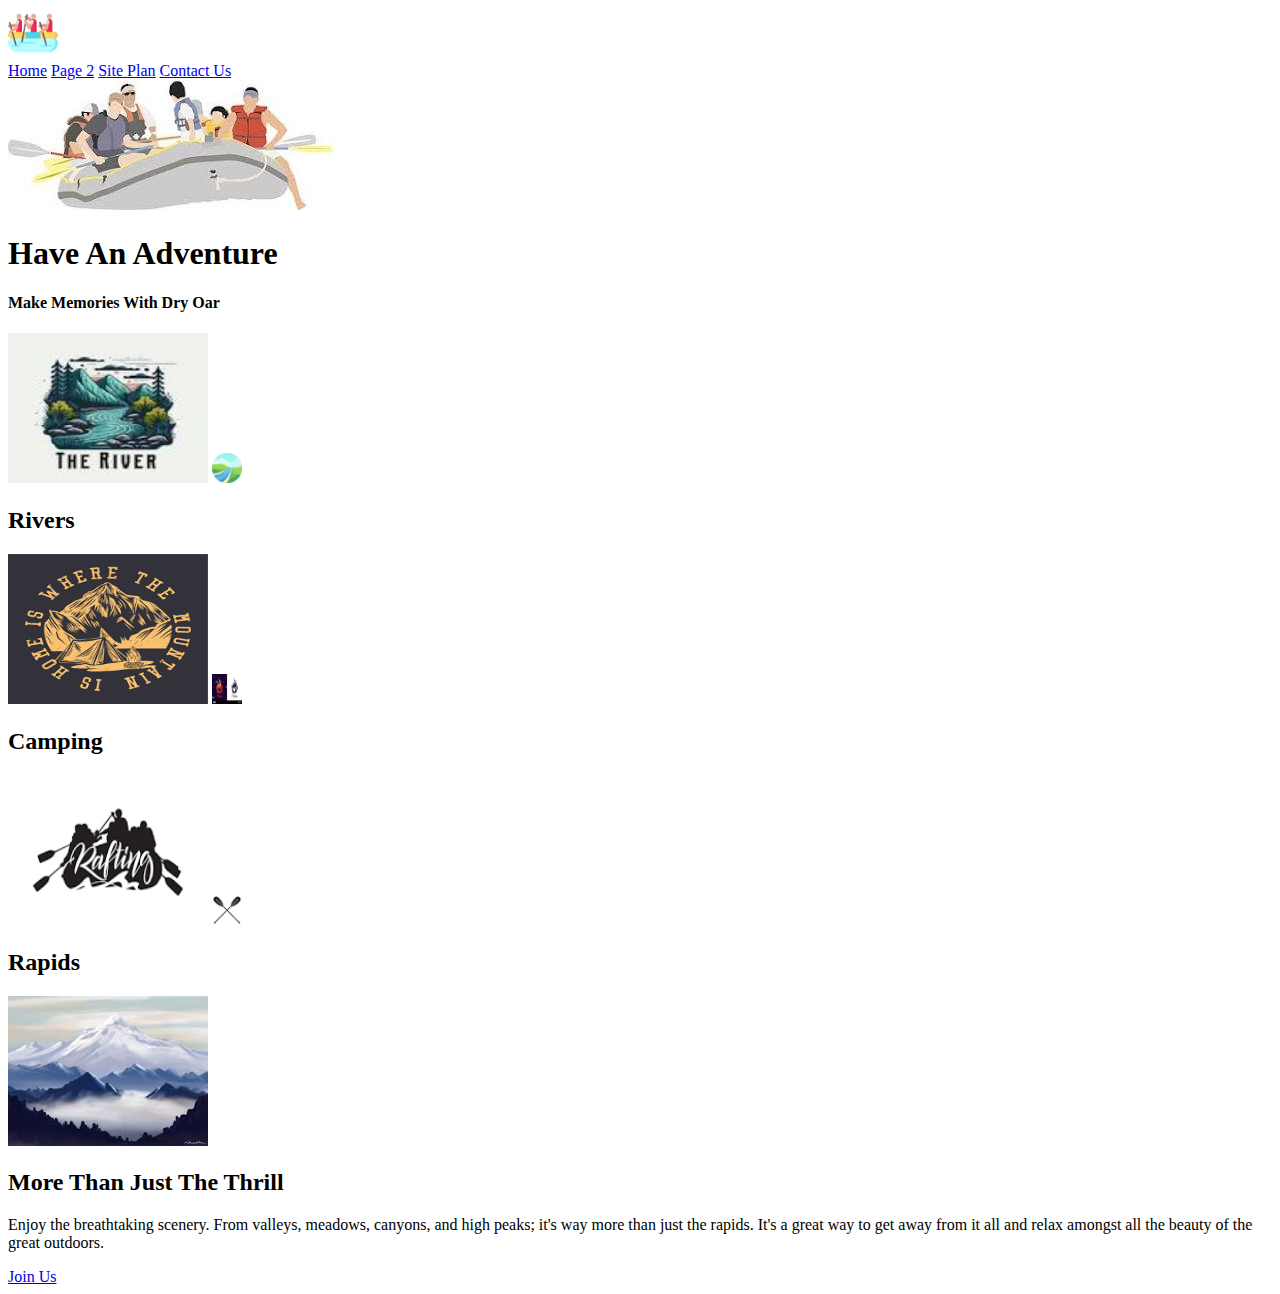
==== wwr/index.html @ bfbee2a0 "home page" ====
<!DOCTYPE html>
<html lang="en">
<head>
    <meta charset="UTF-8">
    <meta http-equiv="X-UA-Compatible" content="IE=edge">
    <meta name="viewport" content="width=device-width, initial-scale=1.0">
    <title>Whitewater Rafting Vacations | Dry Oar Boating | Home</title>
</head>
<body>
    <header> 
        <a id='logo_link' href="index.html">
            <image class="logo" Src="images/logo.png" width="50" length="50" alt="Dry Oad Logo">
        </a>
        <nav>
            <a href="index.html">Home</a>
            <a href="#">Page 2</a>
            <a href="site-plan-rafting.html">Site Plan</a>
            <a href="contactus.html">Contact Us</a>
<div id="hero">
    <div id="hero box">
        <img id="hero-img" src="images/hero.jpeg" alt="People enjoying White Water Rafting">
    </div>
    <section id="hero-msg">
        <h1 class="home-title">Have An Adventure</h1>
        <h4>Make Memories With Dry Oar</h4>
        <div class="botton-box">
            <a class="bokk" href="contactus.html"></a>
        </div>
    </section>
</div>

<main class="home-grid">
    <section class="rivers-card">
        <img class="card-img" src="images/rivers.jpeg" width="200" height="150" alt="river in forest">
        <img class="icon" src="images/rivers_icon.jpeg" width="30" height="30" alt="river icon">
        <h2>Rivers</h2>
    </section>
    <section class="camping-card">
        <img class="card-img" src="images/camping.png" width="200" height="150" alt="tent in mountains">
        <img class="icon" src="images/fire_icon.jpeg" width="30" height="30" alt="fire icon">
        <h2>Camping</h2>
    </section>
    <section class="rapids-card">
        <img class="card-img" src="images/raftingboat.png" width="200" height="150" alt="rafting boat">
        <img class="icon" src="images/oars.png" width="30" height="30" alt="oars icon">
        <h2>Rapids</h2>
    </section>
    <img class="mountains" src="images/mountains.jpeg" width="200" height="150" alt="Misty mountains">
    <section class="msg">
        <h2>More Than Just The Thrill</h2>
        <p>Enjoy the breathtaking scenery. From valleys, meadows, canyons, and high peaks; it's way more than just the rapids. It's a great way to get away from it all and relax amongst all the beauty of the great outdoors. </p>
        <a class='join' href="rivers.html">Join Us</a>
    </section>
</main>
        
        </nav>
    <header>
</body>
</html>
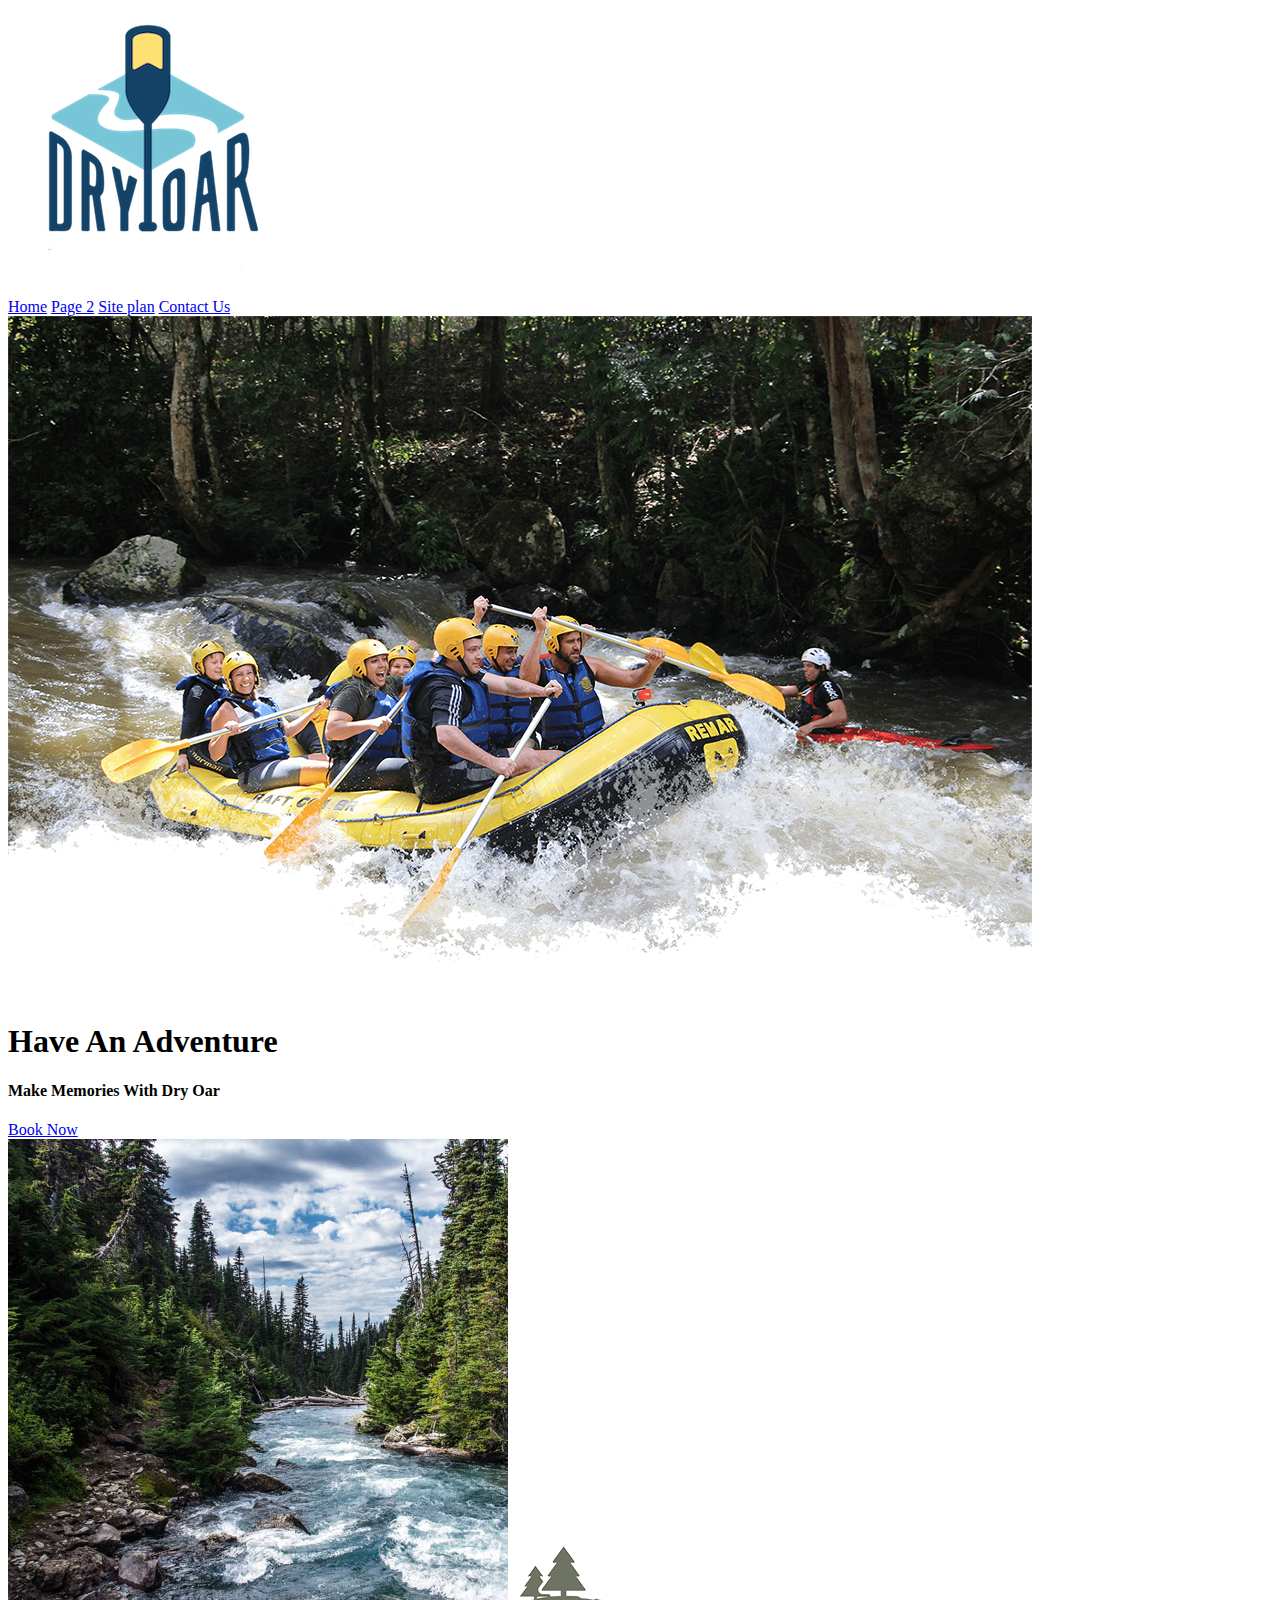
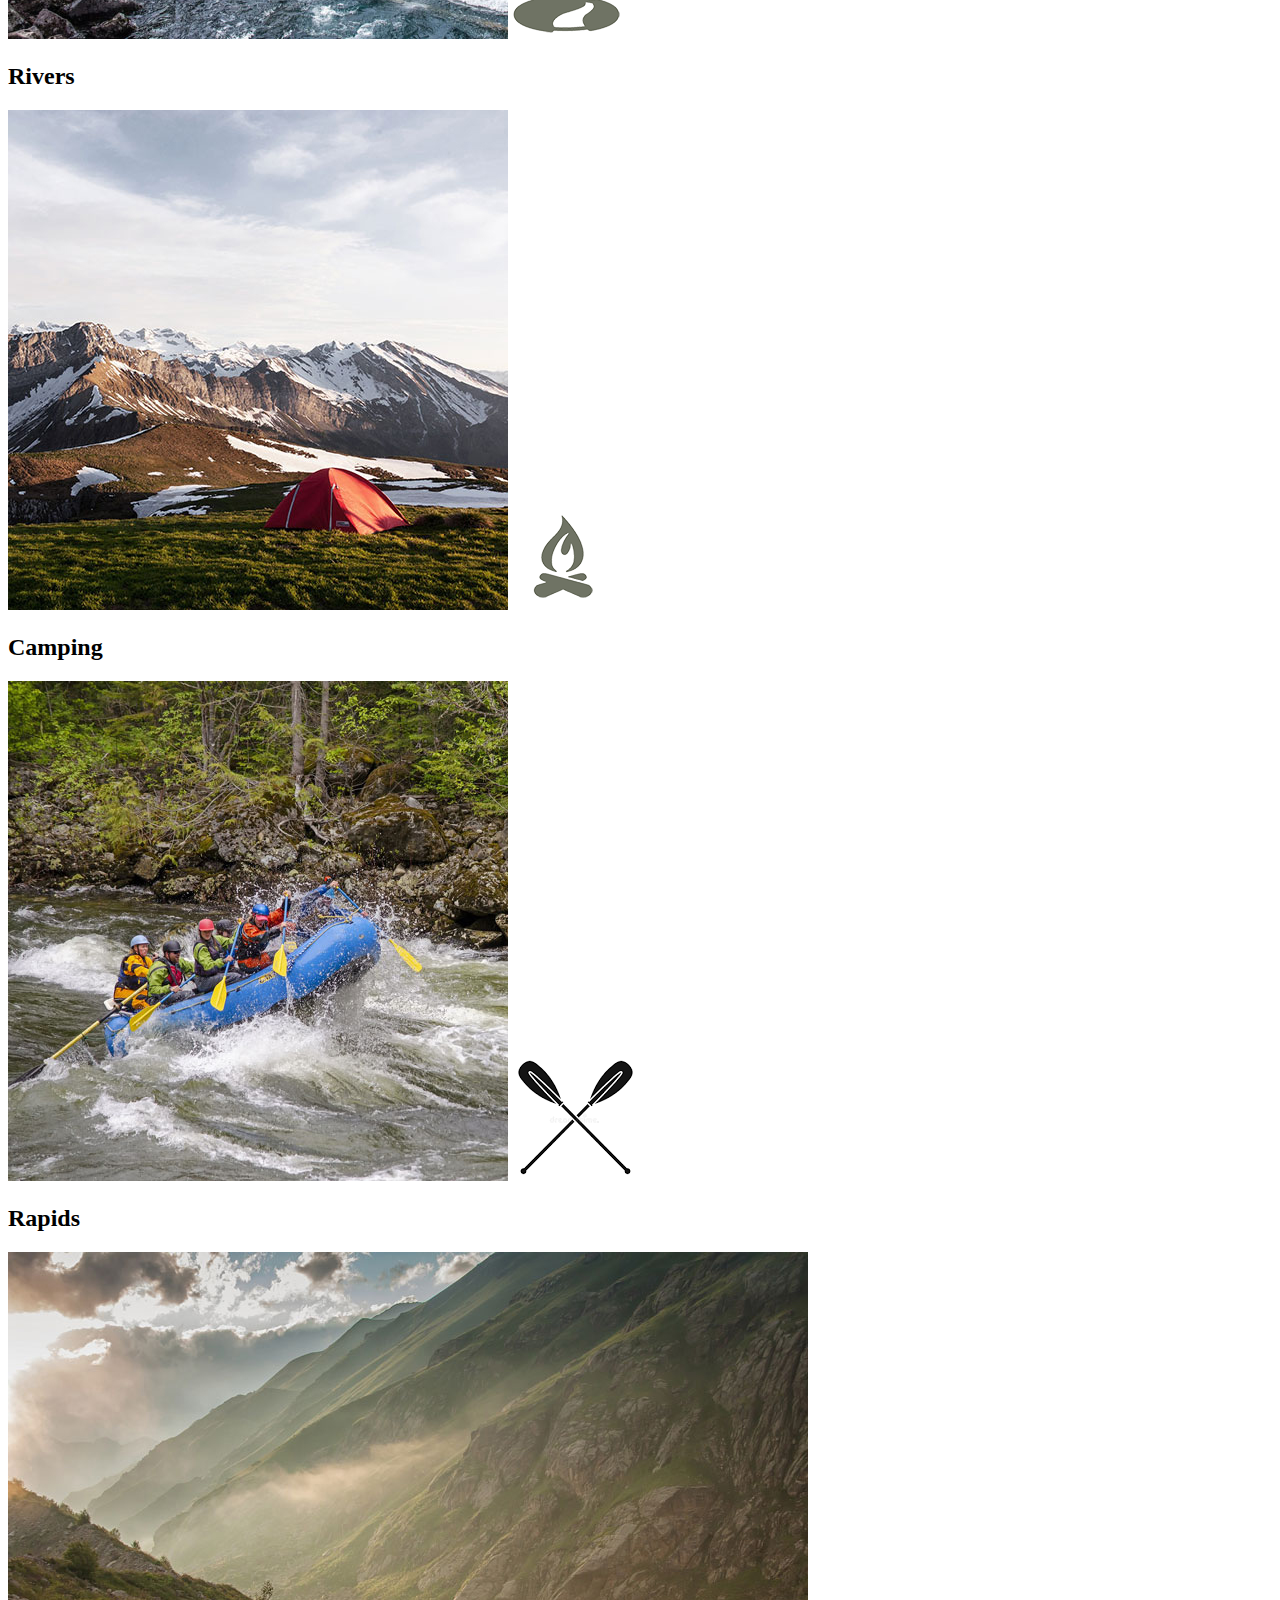
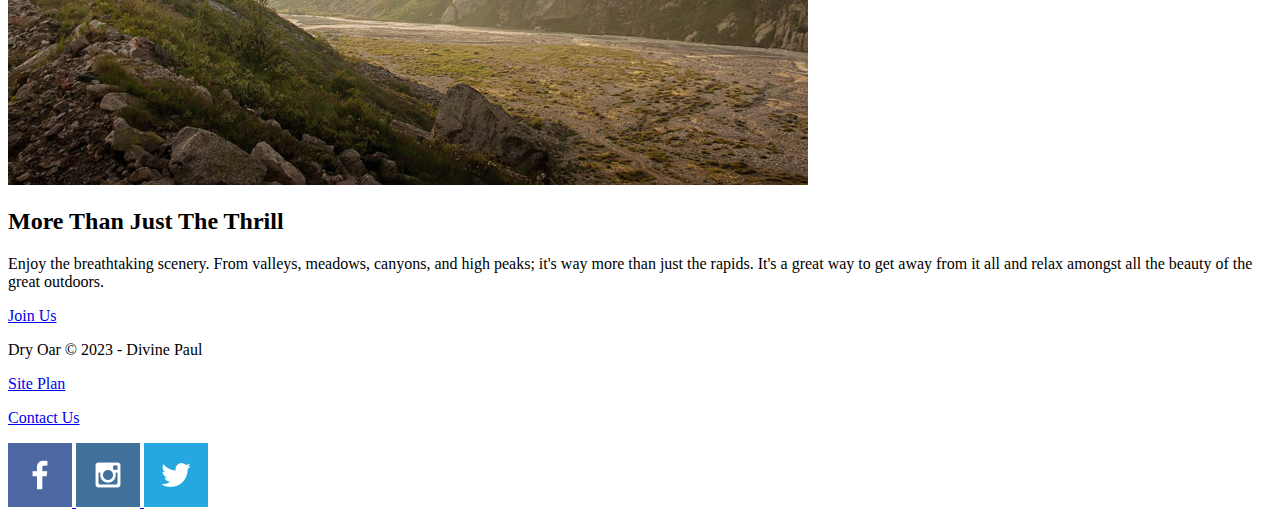
==== commit 76e68f34: "new" ====
--- a/wwr/index.html
+++ b/wwr/index.html
@@ -7,53 +7,70 @@
     <title>Whitewater Rafting Vacations | Dry Oar Boating | Home</title>
 </head>
 <body>
-    <header> 
-        <a id='logo_link' href="index.html">
-            <image class="logo" Src="images/logo.png" width="50" length="50" alt="Dry Oad Logo">
-        </a>
-        <nav>
-            <a href="index.html">Home</a>
-            <a href="#">Page 2</a>
-            <a href="site-plan-rafting.html">Site Plan</a>
-            <a href="contactus.html">Contact Us</a>
-<div id="hero">
-    <div id="hero box">
-        <img id="hero-img" src="images/hero.jpeg" alt="People enjoying White Water Rafting">
+    <div id="content">
+        <header>
+            <a id="logo_link" href="index.html">
+                <img class="logo" src="images/logo.png">
+            </a>
+            <nav>
+                <a href="index.html">Home</a>
+                <a href="#">Page 2</a>
+                <a href="site-plan-rafting.html">Site plan</a>
+                <a href="contactus.html">Contact Us</a>
+            </nav>
+        </header>
+        <div id="hero">
+            <div id="hero-box">
+                <img id="hero-img" src="images/hero.png" alt="People enjoying rafting">
+            </div>
+            <section id="hero-msg">
+                <h1 class="home-title">Have An Adventure</h1>
+                <h4>Make Memories With Dry Oar</h4>
+                <div class="button-box">
+                    <a class="button" href="contactus.html">Book Now</a>
+                </div>
+            </section>
+        </div>
+        <main class="home-grid">
+            <section class="rivers-card">
+                <img class="card-img" src="images/rivers.jpg" alt="river in forest">
+                <img class="icon" src="images/river_icon.png" alt="river icon">
+                <h2>Rivers</h2>
+            </section>
+            <section class="camping-cards">
+                <img class="card-img" src="images\camping.jpg" alt="tent in mountain">
+                <img class="icon" src="images/fire_icon.png" alt="fire icon">
+                <h2>Camping</h2>
+            </section>
+            <section class="rapids-cards">
+                <img class="card-img" src="images/rapids.jpg" alt="rafting boat">
+                <img class="icon" src="images/oars.png" alt="oars icon">
+                <h2>Rapids</h2>
+            </section>
+            <img class="mountains" src="images/mountains.jpg" alt="Misty mountains">
+            <section class="msg">
+                <h2>More Than Just The Thrill</h2>
+                <p>Enjoy the breathtaking scenery. From valleys, meadows, canyons, and high peaks; it's way more than just the rapids. It's a great way to get away from it all and relax amongst all the beauty of the great outdoors.</p>
+                <a class="join" href="rivers.html">Join Us</a>
+            </section>
+        </main>
+        <footer>
+            <p>Dry Oar &copy; 2023 - Divine Paul</p>
+            <p><a href="site-plan-rafting.html">Site Plan</a></p>
+            <p><a href="contactus.html">Contact Us</a></p>
+            <div class="social">
+                <a href="https://facebook.com">
+                    <img src="images/facebook.png" alt="fb icon">
+                </a>
+                <a href="https://instagram.com">
+                    <img src="images/instagram.png" alt="instagram icon">
+                </a>
+                <a href="https://twitter.com">
+                    <img src="images/twitter.png" alt="twitter icon">
+                </a>
+
+            </div>
+        </footer>
     </div>
-    <section id="hero-msg">
-        <h1 class="home-title">Have An Adventure</h1>
-        <h4>Make Memories With Dry Oar</h4>
-        <div class="botton-box">
-            <a class="bokk" href="contactus.html"></a>
-        </div>
-    </section>
-</div>
-
-<main class="home-grid">
-    <section class="rivers-card">
-        <img class="card-img" src="images/rivers.jpeg" width="200" height="150" alt="river in forest">
-        <img class="icon" src="images/rivers_icon.jpeg" width="30" height="30" alt="river icon">
-        <h2>Rivers</h2>
-    </section>
-    <section class="camping-card">
-        <img class="card-img" src="images/camping.png" width="200" height="150" alt="tent in mountains">
-        <img class="icon" src="images/fire_icon.jpeg" width="30" height="30" alt="fire icon">
-        <h2>Camping</h2>
-    </section>
-    <section class="rapids-card">
-        <img class="card-img" src="images/raftingboat.png" width="200" height="150" alt="rafting boat">
-        <img class="icon" src="images/oars.png" width="30" height="30" alt="oars icon">
-        <h2>Rapids</h2>
-    </section>
-    <img class="mountains" src="images/mountains.jpeg" width="200" height="150" alt="Misty mountains">
-    <section class="msg">
-        <h2>More Than Just The Thrill</h2>
-        <p>Enjoy the breathtaking scenery. From valleys, meadows, canyons, and high peaks; it's way more than just the rapids. It's a great way to get away from it all and relax amongst all the beauty of the great outdoors. </p>
-        <a class='join' href="rivers.html">Join Us</a>
-    </section>
-</main>
-        
-        </nav>
-    <header>
 </body>
 </html>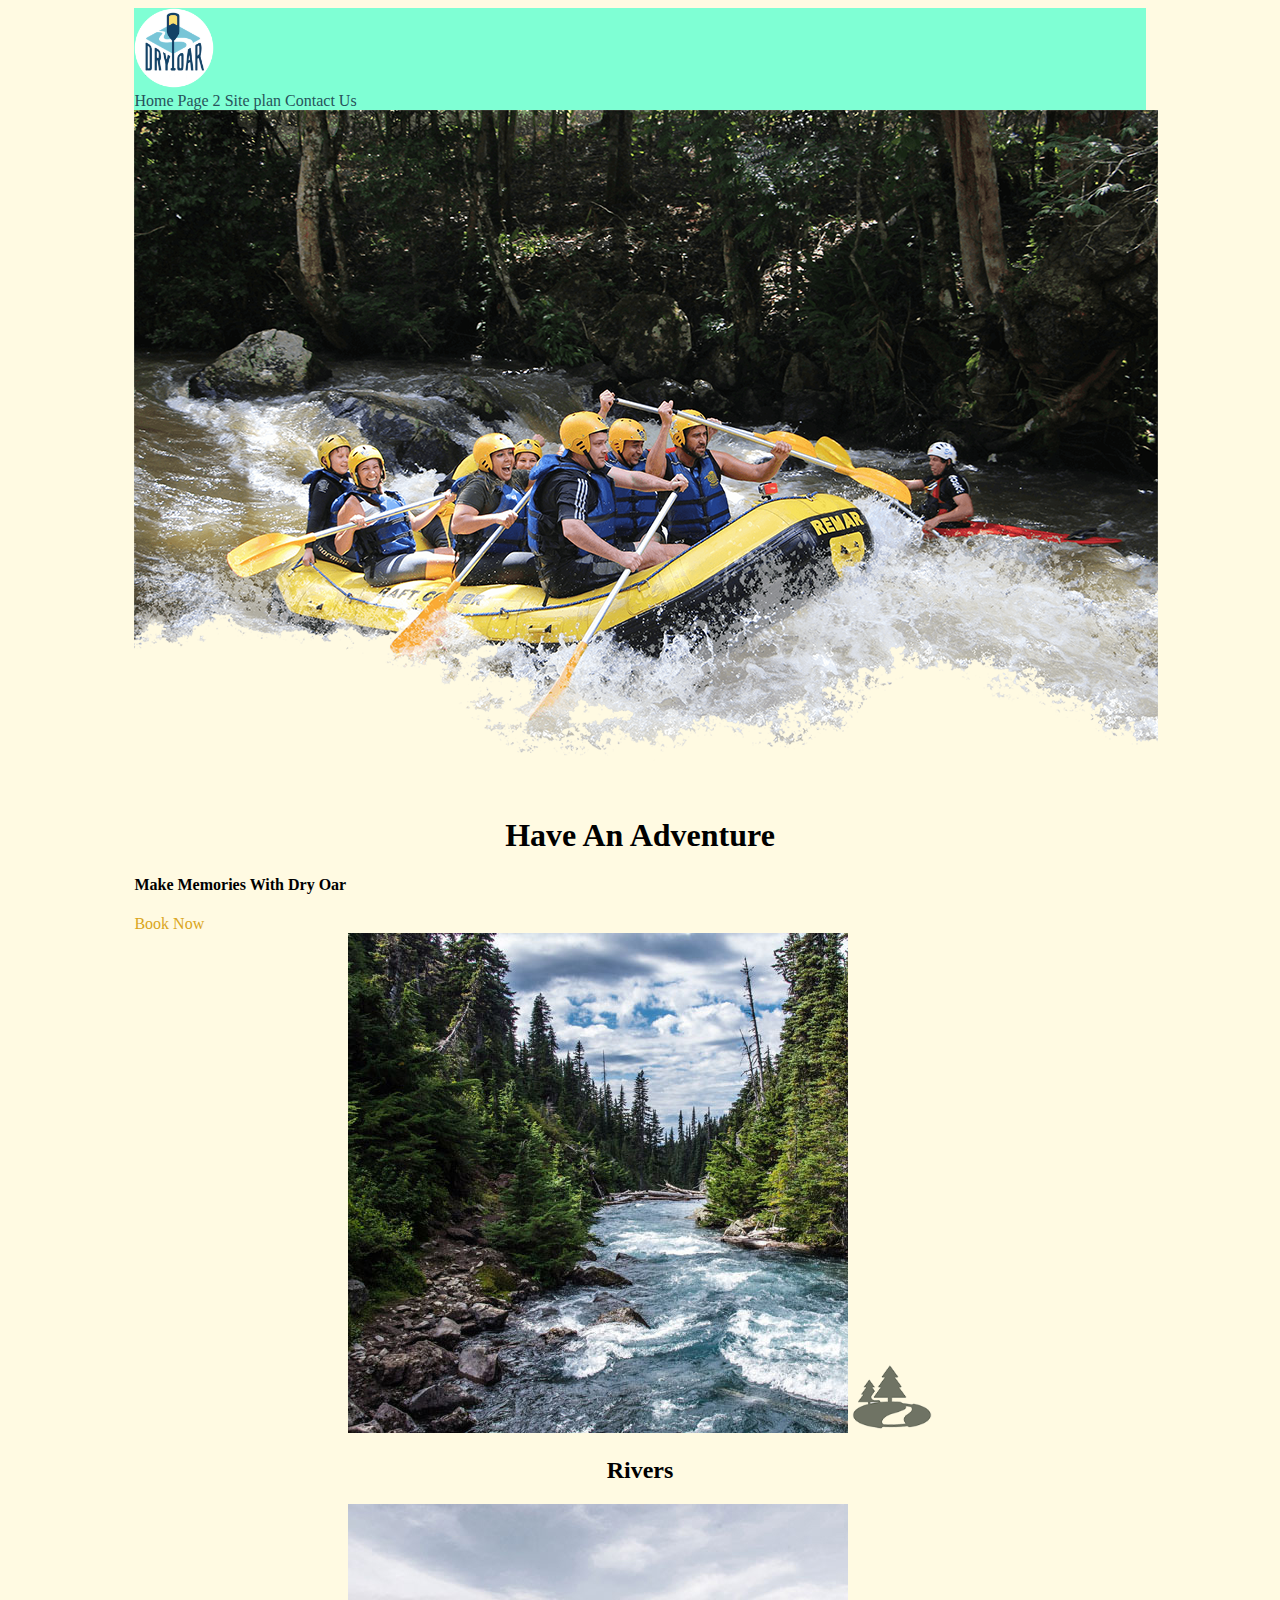
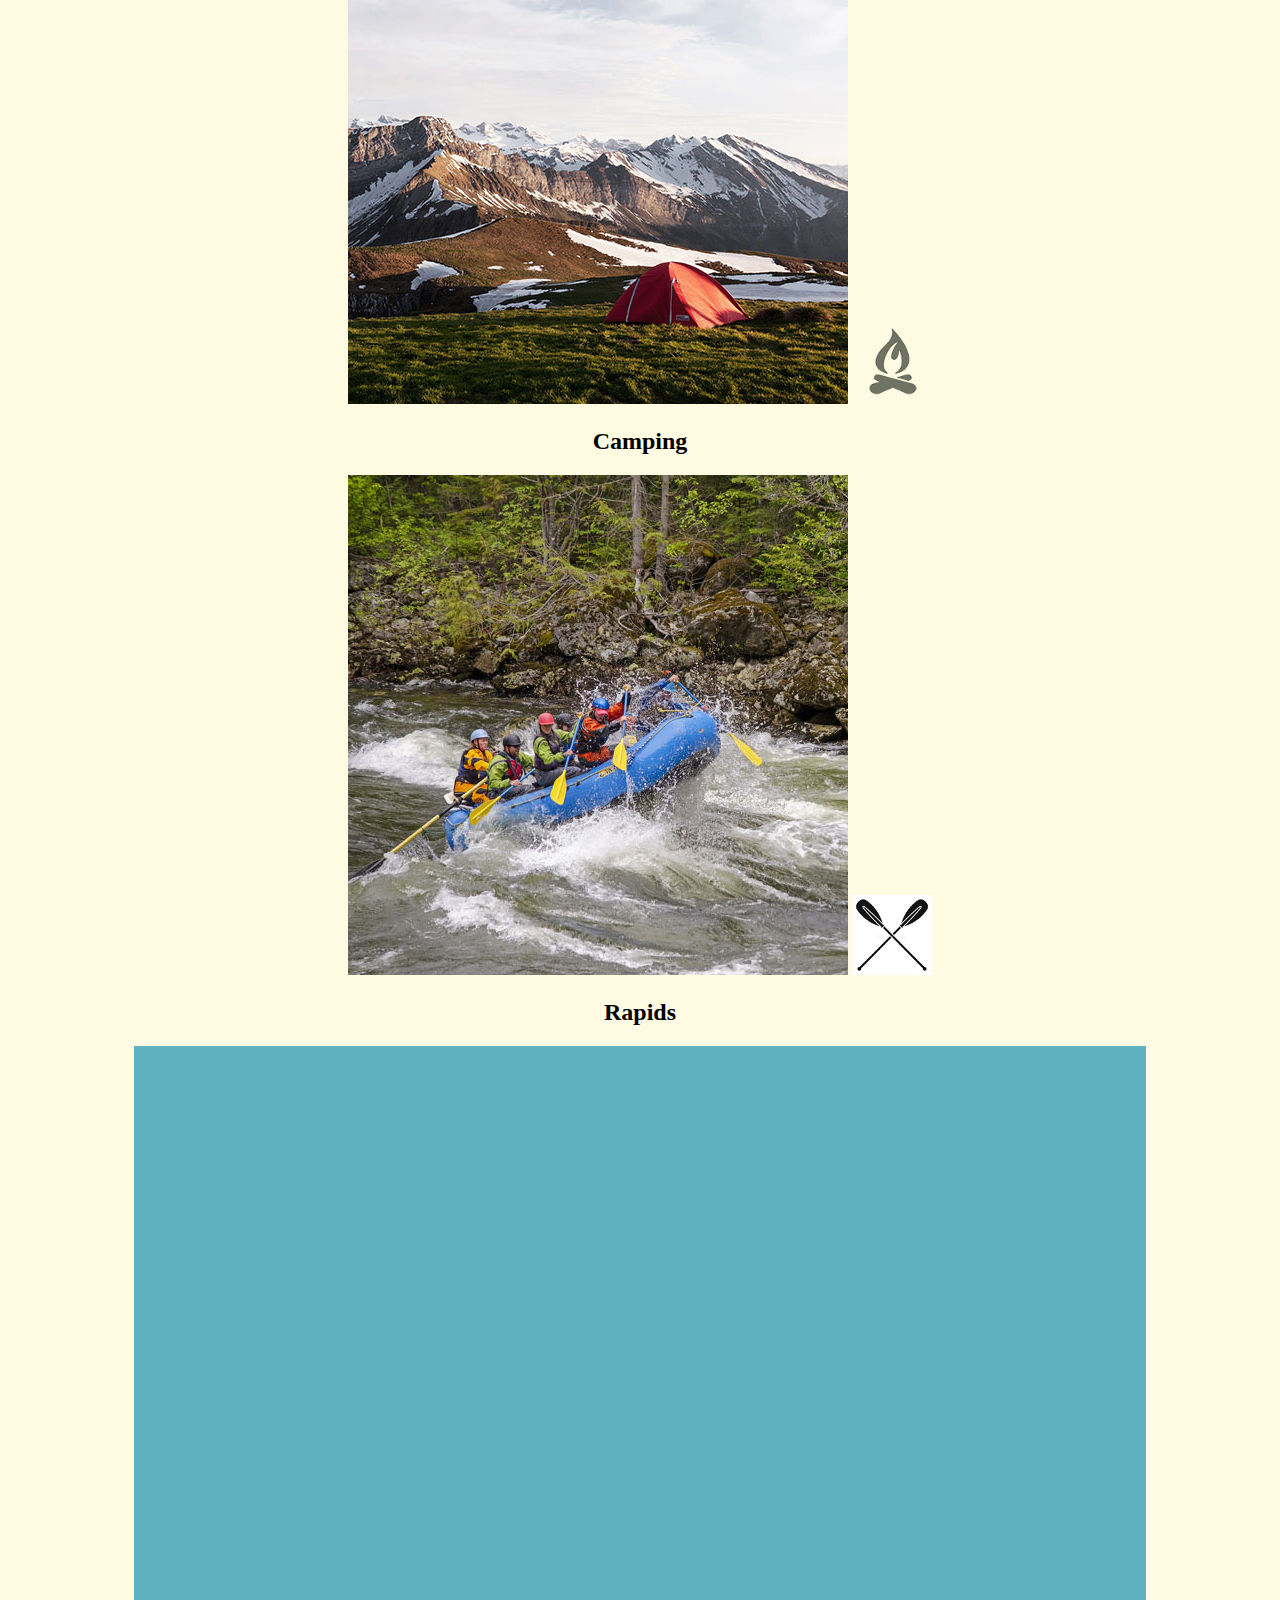
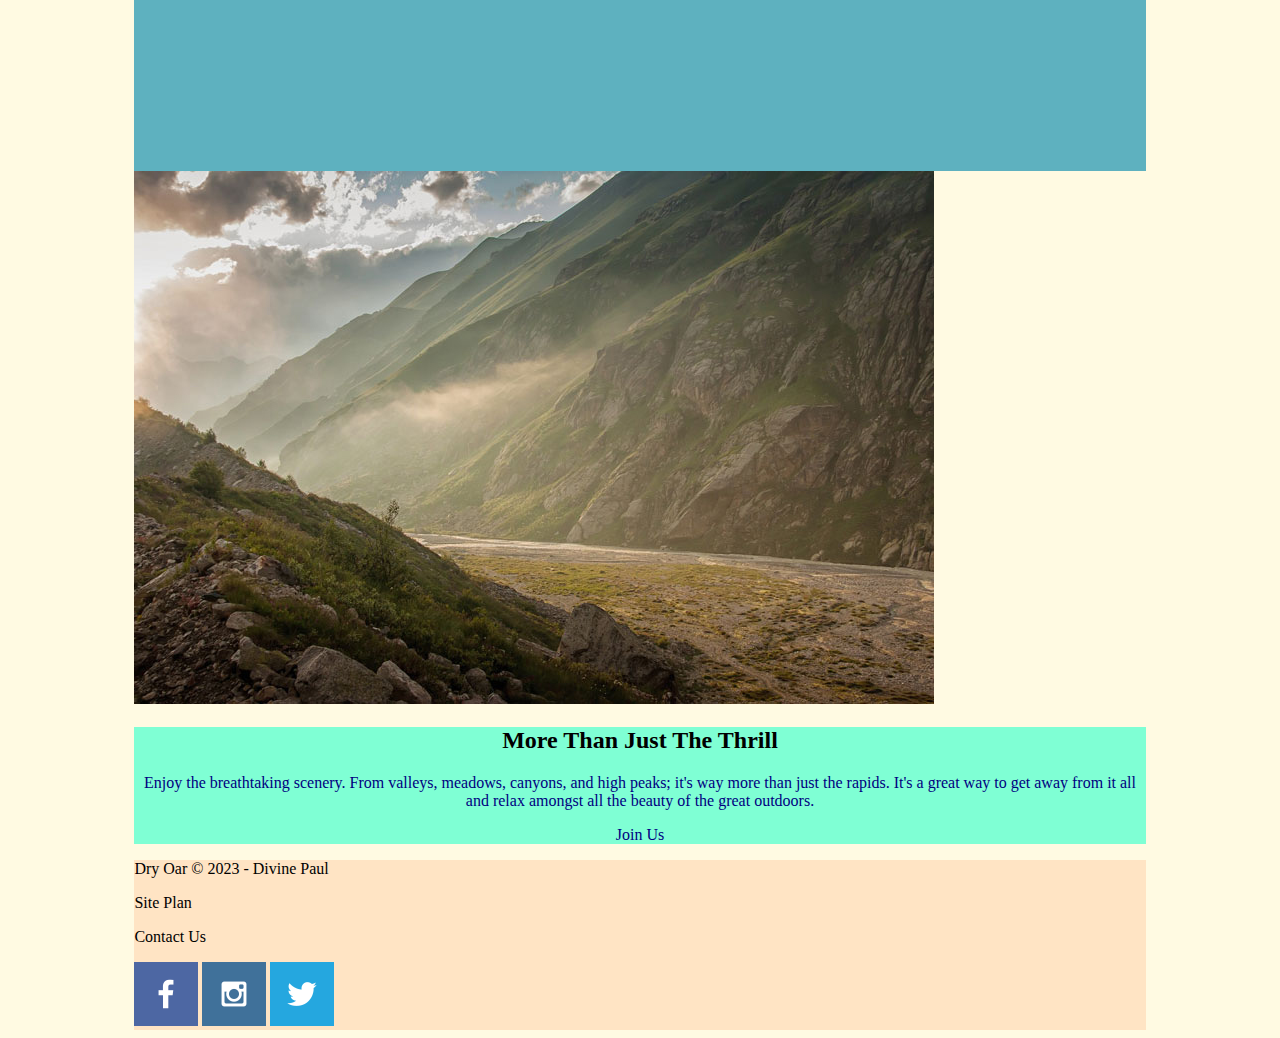
==== commit c936fa53: "send" ====
--- a/wwr/index.html
+++ b/wwr/index.html
@@ -5,6 +5,7 @@
     <meta http-equiv="X-UA-Compatible" content="IE=edge">
     <meta name="viewport" content="width=device-width, initial-scale=1.0">
     <title>Whitewater Rafting Vacations | Dry Oar Boating | Home</title>
+    <link rel="stylesheet" href="styles/style.css">
 </head>
 <body>
     <div id="content">
@@ -27,7 +28,7 @@
                 <h1 class="home-title">Have An Adventure</h1>
                 <h4>Make Memories With Dry Oar</h4>
                 <div class="button-box">
-                    <a class="button" href="contactus.html">Book Now</a>
+                    <a class="book" href="contactus.html">Book Now</a>
                 </div>
             </section>
         </div>
@@ -47,6 +48,7 @@
                 <img class="icon" src="images/oars.png" alt="oars icon">
                 <h2>Rapids</h2>
             </section>
+            <div id="background"></div> 
             <img class="mountains" src="images/mountains.jpg" alt="Misty mountains">
             <section class="msg">
                 <h2>More Than Just The Thrill</h2>
@@ -59,13 +61,13 @@
             <p><a href="site-plan-rafting.html">Site Plan</a></p>
             <p><a href="contactus.html">Contact Us</a></p>
             <div class="social">
-                <a href="https://facebook.com">
+                <a href="https://facebook.com" target="_blank">
                     <img src="images/facebook.png" alt="fb icon">
                 </a>
-                <a href="https://instagram.com">
+                <a href="https://instagram.com" target="_blank">
                     <img src="images/instagram.png" alt="instagram icon">
                 </a>
-                <a href="https://twitter.com">
+                <a href="https://twitter.com" target="_blank">
                     <img src="images/twitter.png" alt="twitter icon">
                 </a>
 
--- a/wwr/styles/style.css
+++ b/wwr/styles/style.css
@@ -0,0 +1,88 @@
+#content {
+    max-width: 1600px;
+    margin: 0 auto;
+    width: 80%;
+
+}
+nav a {
+    text-align: center;
+    color:#27525A;
+    text-decoration: none;
+}
+#hero-msg h1 {
+    text-align: center;
+}
+#hero-img {
+    text-align: center;
+}
+#hero-msg h2 {
+    text-align: center;
+}
+.butto-box{
+    text-align: center;
+}
+main section {
+    text-align: center;
+}
+#background {
+    height: 725px;
+    background-color: #5EB1BF;
+    
+}
+body {
+    background-color: #FFFAE2;
+}
+header {
+    background-color:aquamarine;
+}
+nav a:hover{
+    background-color:#042A2B;
+    color: white;
+    font-size: 30px;
+    padding: 10px;
+}
+.book{
+    background-color:#FFFAE2;
+    color:goldenrod;
+    text-decoration: none;
+}
+.join {
+    color: navy;
+    text-decoration: none;
+}
+
+.book:hover, .join:hover {
+    background-color:goldenrod;
+    color: #FEFAE0;
+    font-size: 30px;
+}
+.msg {
+    background-color: aquamarine;
+}
+footer {
+    background-color: bisque;
+    color: black;
+}
+.msg h2 {
+    color: black;
+}
+.msg p {
+    color: navy;
+}
+footer a {
+    color: black;
+     text-decoration: none;
+}
+footer a:hover {
+    color: goldenrod;
+    font-size: 30px;
+}
+.logo {
+    width: 80px ;
+}
+.icon {
+    width: 80px ;
+}
+footer p a:hover {
+    text-decoration: underline;
+}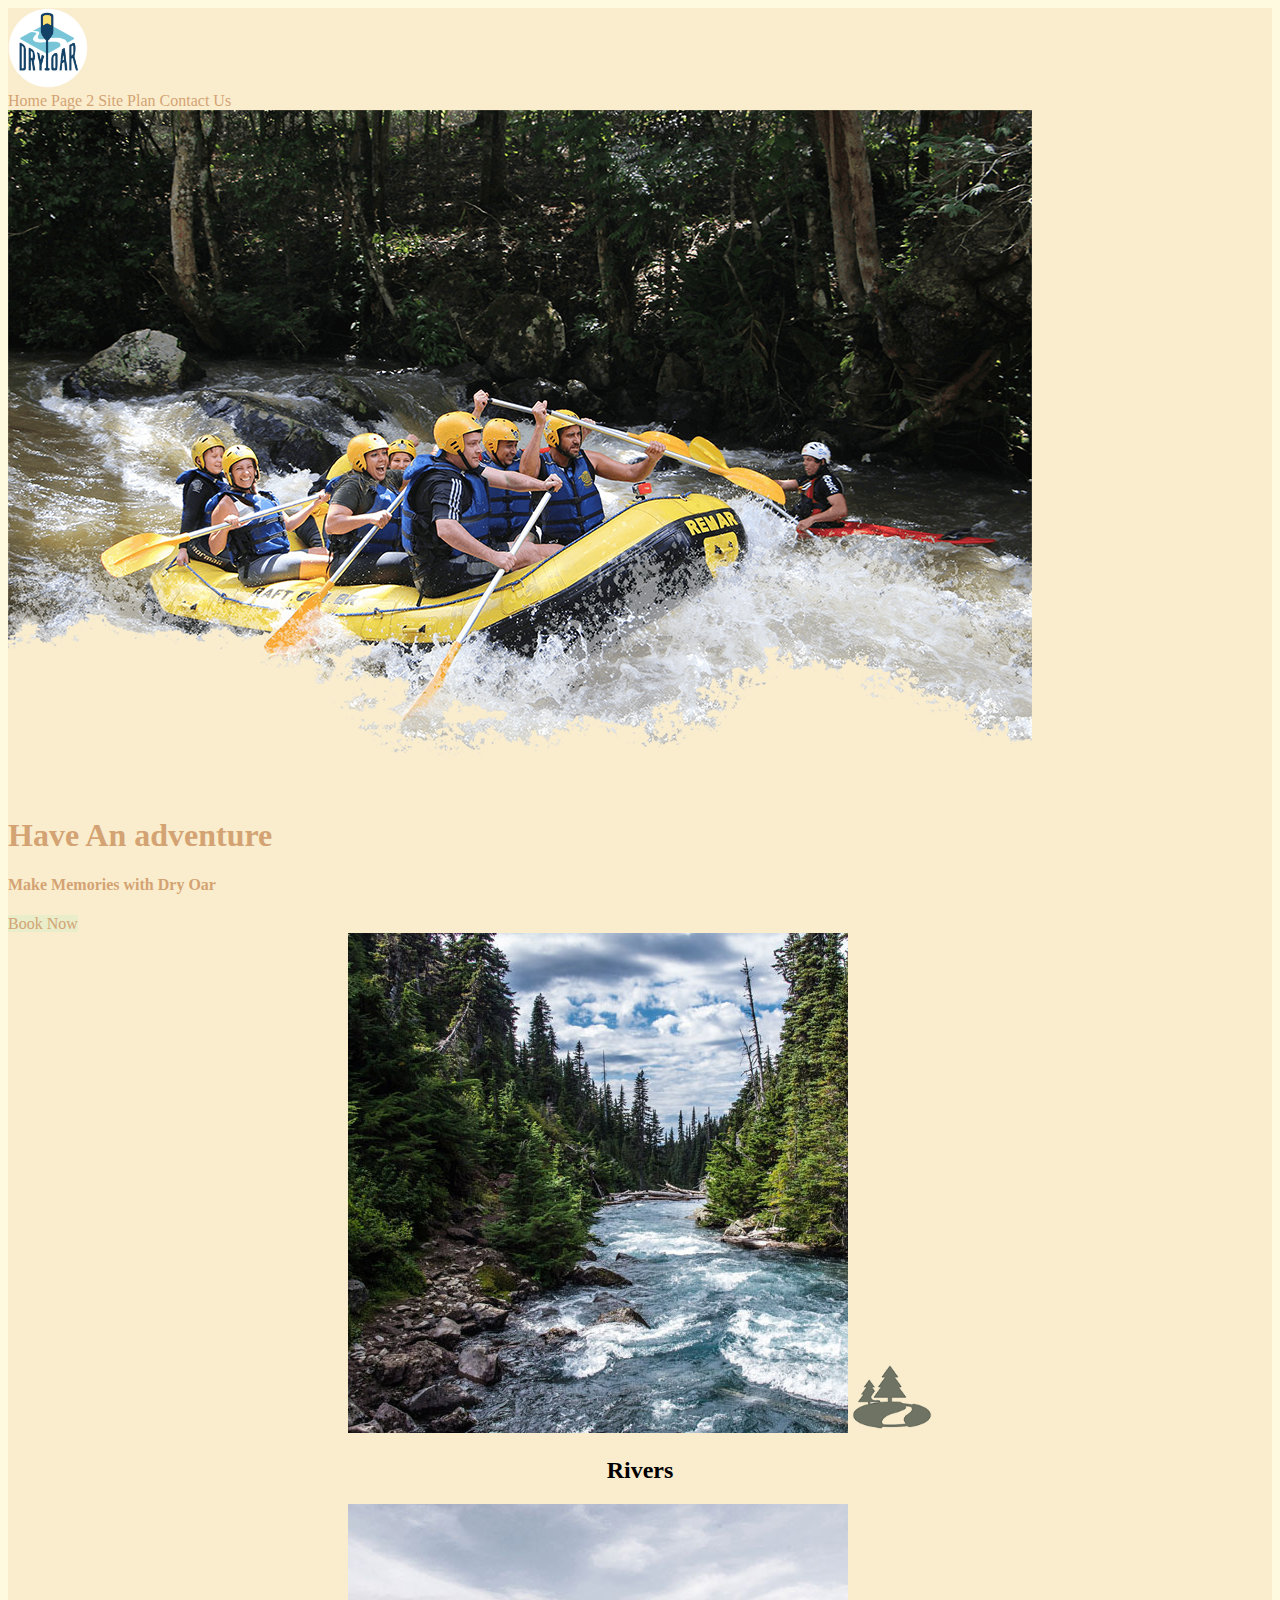
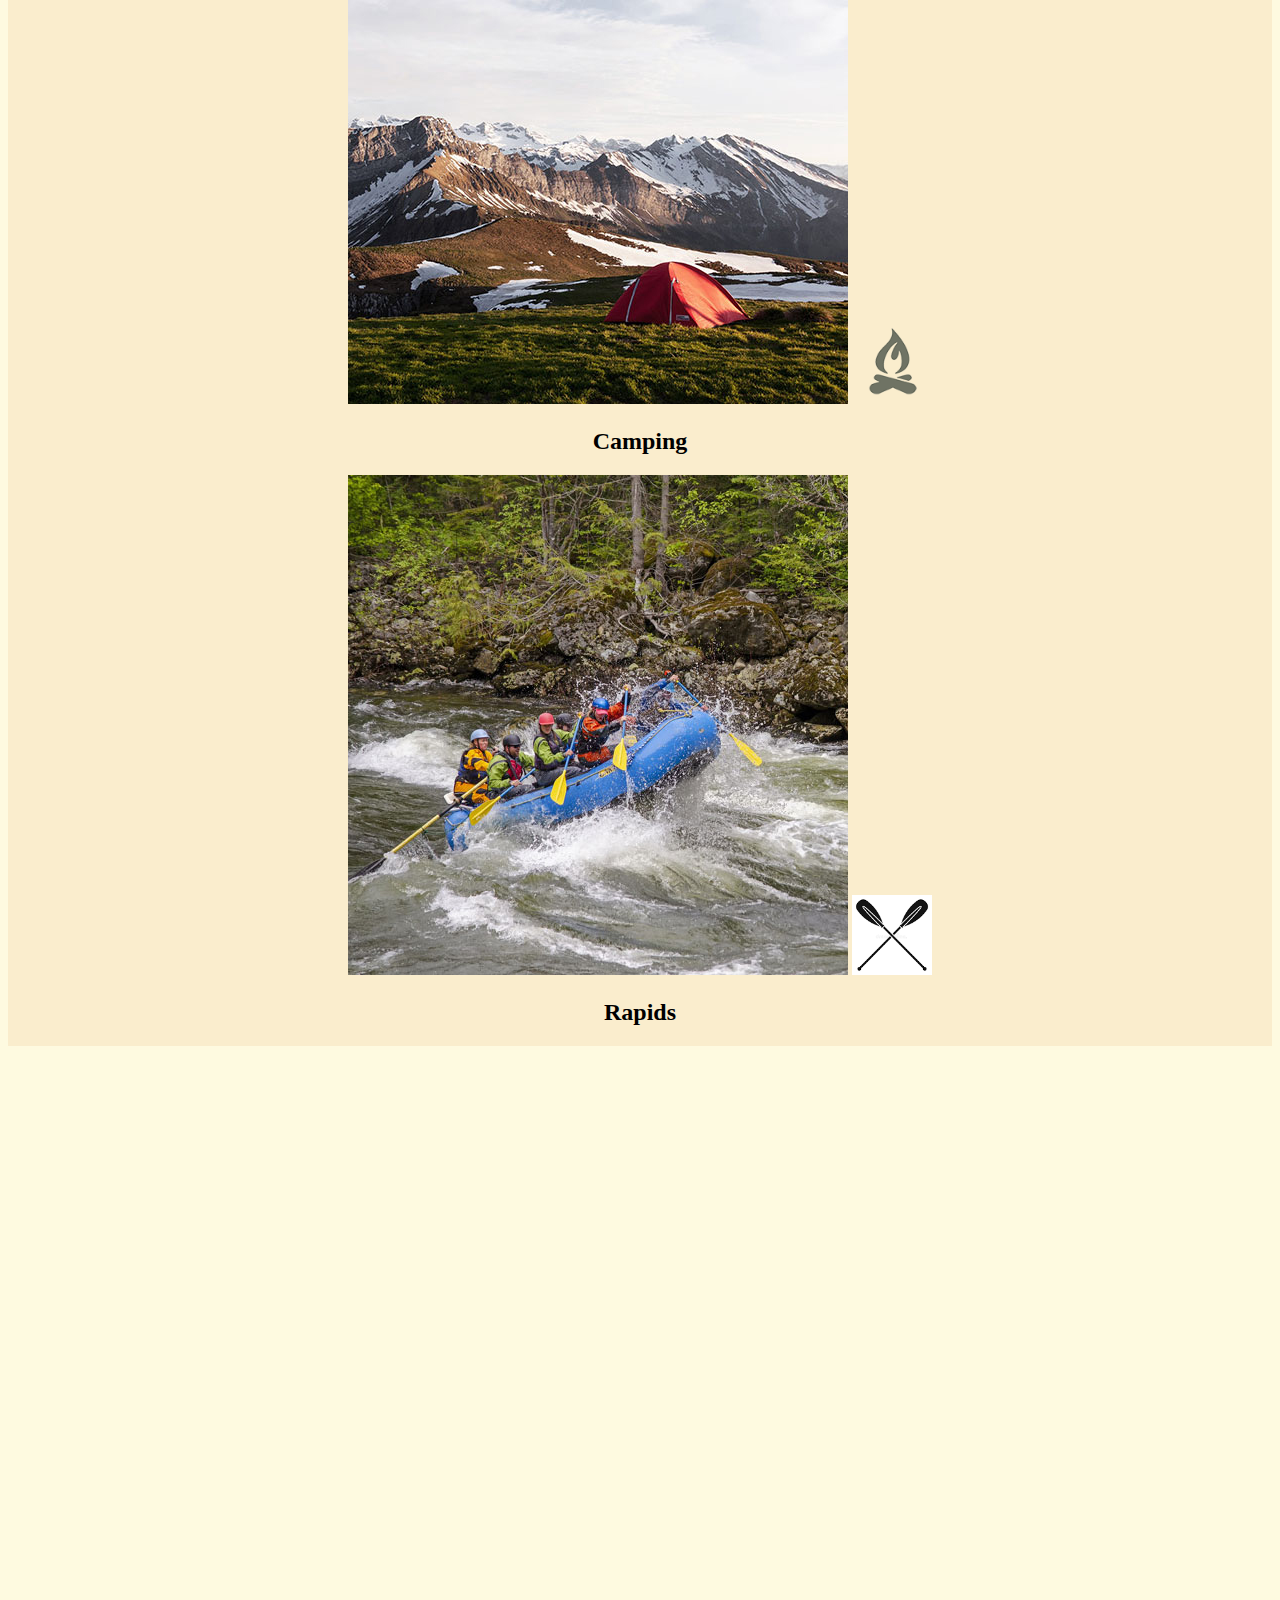
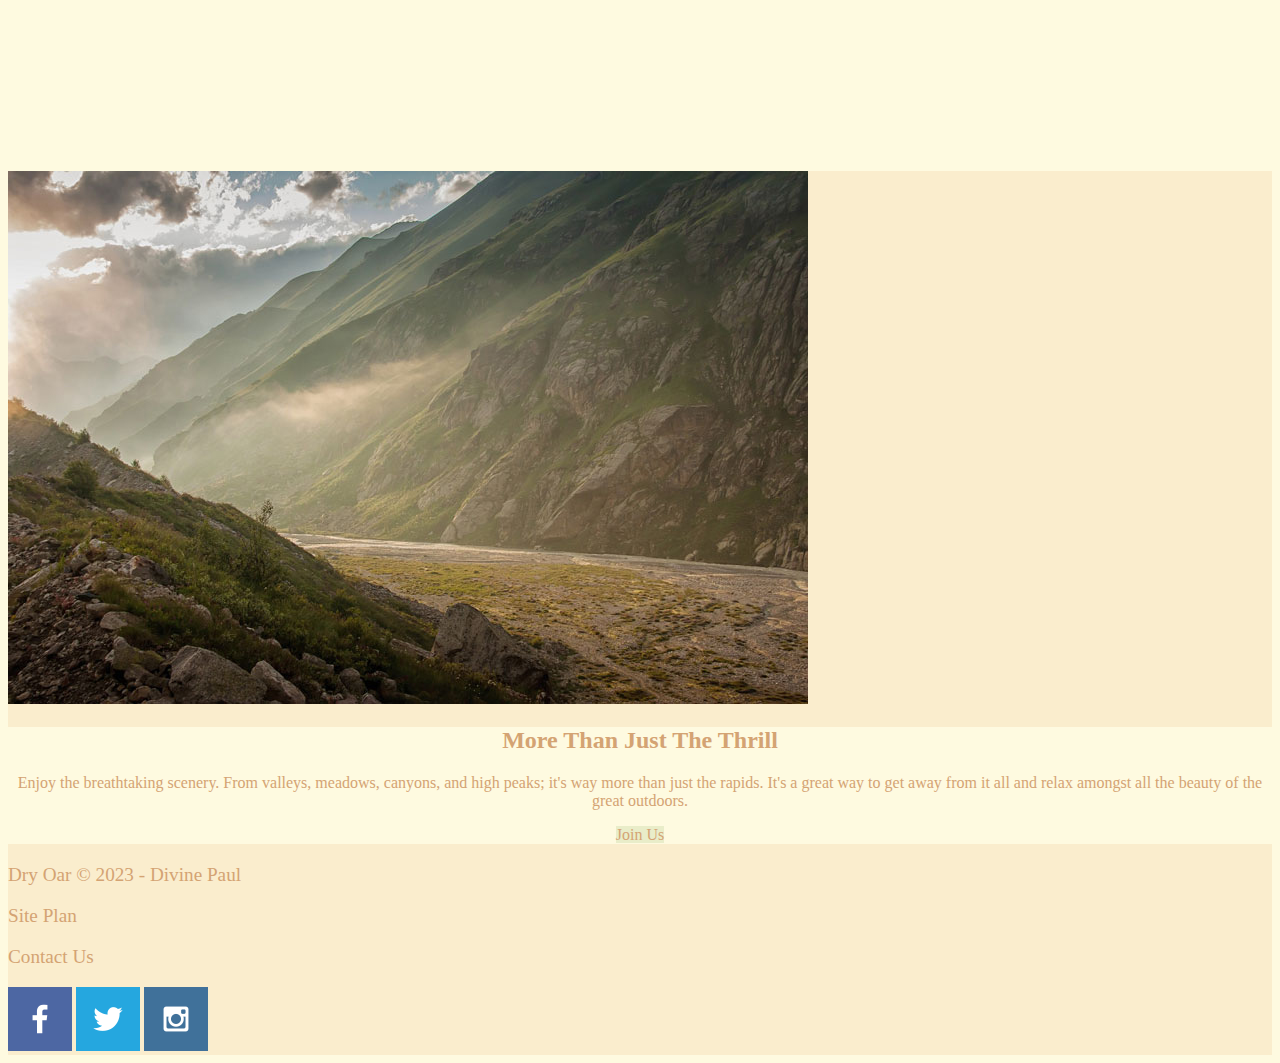
==== commit a49c7d20: "send" ====
--- a/wwr/index.html
+++ b/wwr/index.html
@@ -10,69 +10,68 @@
 <body>
     <div id="content">
         <header>
-            <a id="logo_link" href="index.html">
-                <img class="logo" src="images/logo.png">
+            <a id="logo link" href="index.html">
+                <img class="logo" src="images/logo.png" alt="Dry Oar Logo">
             </a>
             <nav>
                 <a href="index.html">Home</a>
                 <a href="#">Page 2</a>
-                <a href="site-plan-rafting.html">Site plan</a>
-                <a href="contactus.html">Contact Us</a>
+                <a href="site-plan-rafting.html">Site Plan</a>
+                <a href="contactus">Contact Us</a>
             </nav>
+            <div id="hero">
+                <div id="hero-box">
+                    <img id="hero-image" src="images/hero.png" alt="People enjoying Rafting">
+                </div>
+                <section id="hero-msg">
+                    <h1 class="home-title">Have An adventure</h1>
+                    <h4>Make Memories with Dry Oar</h4>
+                    <div class="button-box">
+                        <a class="book" href="contactus.html">Book Now</a>
+                    </div>
+                </section>
+            </div>
+            <main class="home-grid">
+                <section class="rivers-card">
+                    <img class="card-img" src="images/rivers.jpg" alt="images/rivers.jpg">
+                    <img class="icon" src="images/river_icon.png" alt="river icon">
+                    <h2>Rivers</h2>
+                </section>
+                <section class="camping-card">
+                    <img class="card-img" src="images/camping.jpg" alt="tent in mountains">
+                    <img class="icon" src="images/fire_icon.png" alt="fire icon">
+                    <h2>Camping</h2>
+                </section>
+                <section class="rapids-card">
+                    <img class="card-img" src="images/rapids.jpg" alt="rafting boat">
+                    <img class="icon" src="images/oars.png" alt="oars icon">
+                    <h2>Rapids</h2>
+                </section>
+                <div id="background"></div>
+                <img class="moutains" src="images/mountains.jpg" alt="Misty mountains">
+                <section class="msg">
+                    <h2>More Than Just The Thrill</h2>
+                    <p>Enjoy the breathtaking scenery. From valleys, meadows, canyons, and high peaks; it's way more than just the rapids. It's a great way to get away from it all and relax amongst all the beauty of the great outdoors.</p>
+                    <a class="join" href="rivers.html">Join Us</a>
+                </section>
+            </main>
+            <footer>
+                <p>Dry Oar &copy; 2023 - Divine Paul</p>
+                <p><a href="site-plan-rafting.html">Site Plan</a></p>
+                <p><a href="contactus.html">Contact Us</a></p>
+                <div class="social">
+                    <a href="https://facebook.com" target="_blank">
+                        <img src="images/facebook.png" alt="fb icon">
+                    </a>
+                    <a href="https://twitter.com" target="_blank">
+                        <img src="images/twitter.png" alt="twitter icon">
+                    </a>
+                    <a href="https://instagram.com" target="_blank">
+                        <img src="images/instagram.png" alt="instagram icon">
+                    </a>
+                </div>
+            </footer>
         </header>
-        <div id="hero">
-            <div id="hero-box">
-                <img id="hero-img" src="images/hero.png" alt="People enjoying rafting">
-            </div>
-            <section id="hero-msg">
-                <h1 class="home-title">Have An Adventure</h1>
-                <h4>Make Memories With Dry Oar</h4>
-                <div class="button-box">
-                    <a class="book" href="contactus.html">Book Now</a>
-                </div>
-            </section>
-        </div>
-        <main class="home-grid">
-            <section class="rivers-card">
-                <img class="card-img" src="images/rivers.jpg" alt="river in forest">
-                <img class="icon" src="images/river_icon.png" alt="river icon">
-                <h2>Rivers</h2>
-            </section>
-            <section class="camping-cards">
-                <img class="card-img" src="images\camping.jpg" alt="tent in mountain">
-                <img class="icon" src="images/fire_icon.png" alt="fire icon">
-                <h2>Camping</h2>
-            </section>
-            <section class="rapids-cards">
-                <img class="card-img" src="images/rapids.jpg" alt="rafting boat">
-                <img class="icon" src="images/oars.png" alt="oars icon">
-                <h2>Rapids</h2>
-            </section>
-            <div id="background"></div> 
-            <img class="mountains" src="images/mountains.jpg" alt="Misty mountains">
-            <section class="msg">
-                <h2>More Than Just The Thrill</h2>
-                <p>Enjoy the breathtaking scenery. From valleys, meadows, canyons, and high peaks; it's way more than just the rapids. It's a great way to get away from it all and relax amongst all the beauty of the great outdoors.</p>
-                <a class="join" href="rivers.html">Join Us</a>
-            </section>
-        </main>
-        <footer>
-            <p>Dry Oar &copy; 2023 - Divine Paul</p>
-            <p><a href="site-plan-rafting.html">Site Plan</a></p>
-            <p><a href="contactus.html">Contact Us</a></p>
-            <div class="social">
-                <a href="https://facebook.com" target="_blank">
-                    <img src="images/facebook.png" alt="fb icon">
-                </a>
-                <a href="https://instagram.com" target="_blank">
-                    <img src="images/instagram.png" alt="instagram icon">
-                </a>
-                <a href="https://twitter.com" target="_blank">
-                    <img src="images/twitter.png" alt="twitter icon">
-                </a>
-
-            </div>
-        </footer>
     </div>
 </body>
 </html>--- a/wwr/styles/style.css
+++ b/wwr/styles/style.css
@@ -1,24 +1,16 @@
 #content {
     max-width: 1600px;
     margin: 0 auto;
-    width: 80%;
-
 }
 nav a {
     text-align: center;
-    color:#27525A;
+    color: #D4A373;
     text-decoration: none;
 }
-#hero-msg h1 {
-    text-align: center;
+#hero-msg h1, #hero-msg h4 {
+    text-emphasis: center;
 }
-#hero-img {
-    text-align: center;
-}
-#hero-msg h2 {
-    text-align: center;
-}
-.butto-box{
+.button-boxx {
     text-align: center;
 }
 main section {
@@ -26,63 +18,65 @@
 }
 #background {
     height: 725px;
-    background-color: #5EB1BF;
-    
+    background-color: #FEFAE0;
 }
 body {
-    background-color: #FFFAE2;
+    background-color: #FEFAE0;
 }
 header {
-    background-color:aquamarine;
+    background-color: #FAEDCD;
 }
-nav a:hover{
-    background-color:#042A2B;
-    color: white;
-    font-size: 30px;
-    padding: 10px;
+nav a:hover {
+    background-color: #D4A373;
+    color: #FEFAE0;
 }
-.book{
-    background-color:#FFFAE2;
-    color:goldenrod;
+.book, .join {
+    background-color: #E9EDC9;
+    color: #D4A373;
     text-decoration: none;
 }
-.join {
-    color: navy;
+.book:hover, .join:hover {
+    background-color: #D4A373;
+    color: white;
+}
+.msg {
+    background-color: #FEFAE0;
+}
+footer {
+    background-color: #FAEDCD;
+}
+.home-title {
+    color: #D4A373;
+}
+h4 {
+    color: #D4A373;
+}
+.msg h2 {
+    color: #D4A373;
+}
+.msg p {
+    color: #D4A373;
+}
+footer {
+    color: #D4A373;
+}
+footer a {
+    color: #D4A373;
     text-decoration: none;
 }
-
-.book:hover, .join:hover {
-    background-color:goldenrod;
-    color: #FEFAE0;
-    font-size: 30px;
+footer a:hover {
+    color: #CCD5AE;
+    text-decoration: underline;
 }
-.msg {
-    background-color: aquamarine;
-}
-footer {
-    background-color: bisque;
-    color: black;
-}
-.msg h2 {
-    color: black;
-}
-.msg p {
-    color: navy;
-}
-footer a {
-    color: black;
-     text-decoration: none;
-}
-footer a:hover {
-    color: goldenrod;
-    font-size: 30px;
+footer p {
+    font-size: 1.2em;
 }
 .logo {
-    width: 80px ;
+    width: 80px;
+}
+#hero-img {
+    width: 100%;
 }
 .icon {
-    width: 80px ;
+    width: 80px;
 }
-footer p a:hover {
-    text-decoration: underline;
-}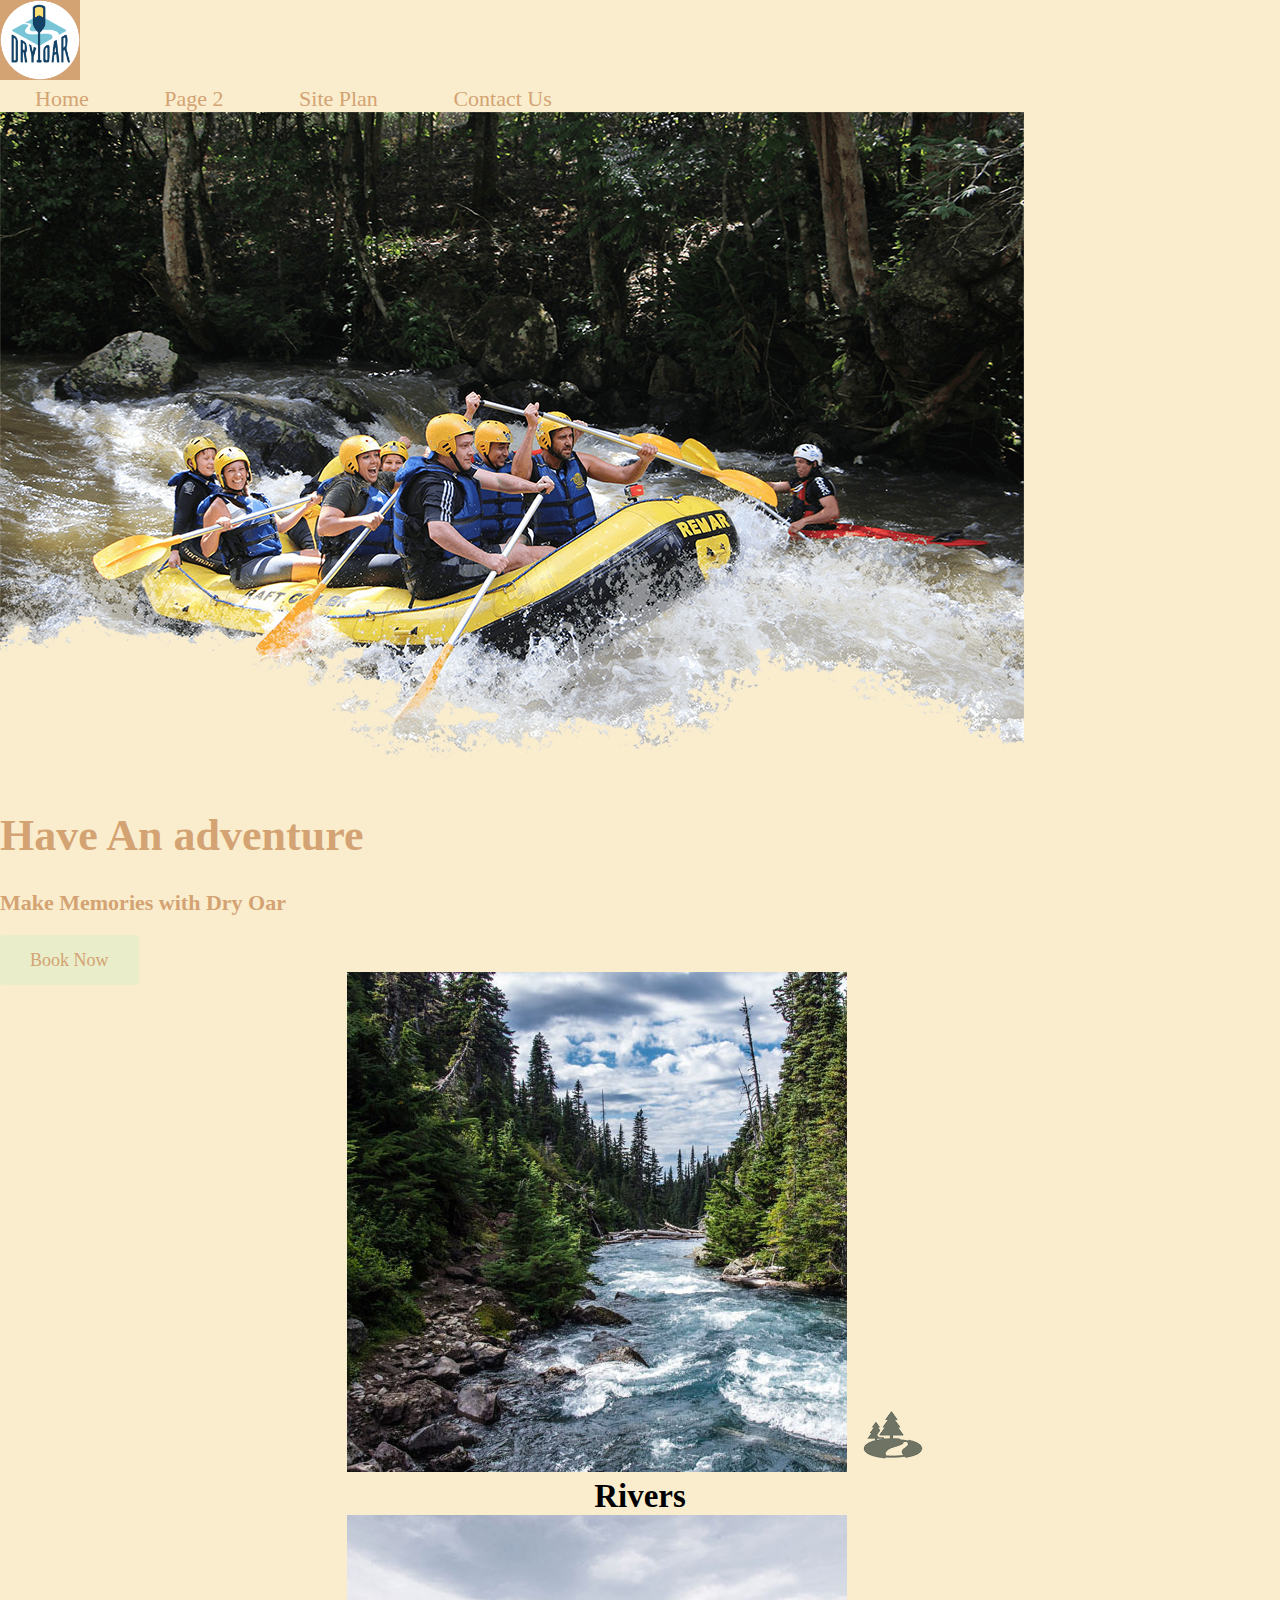
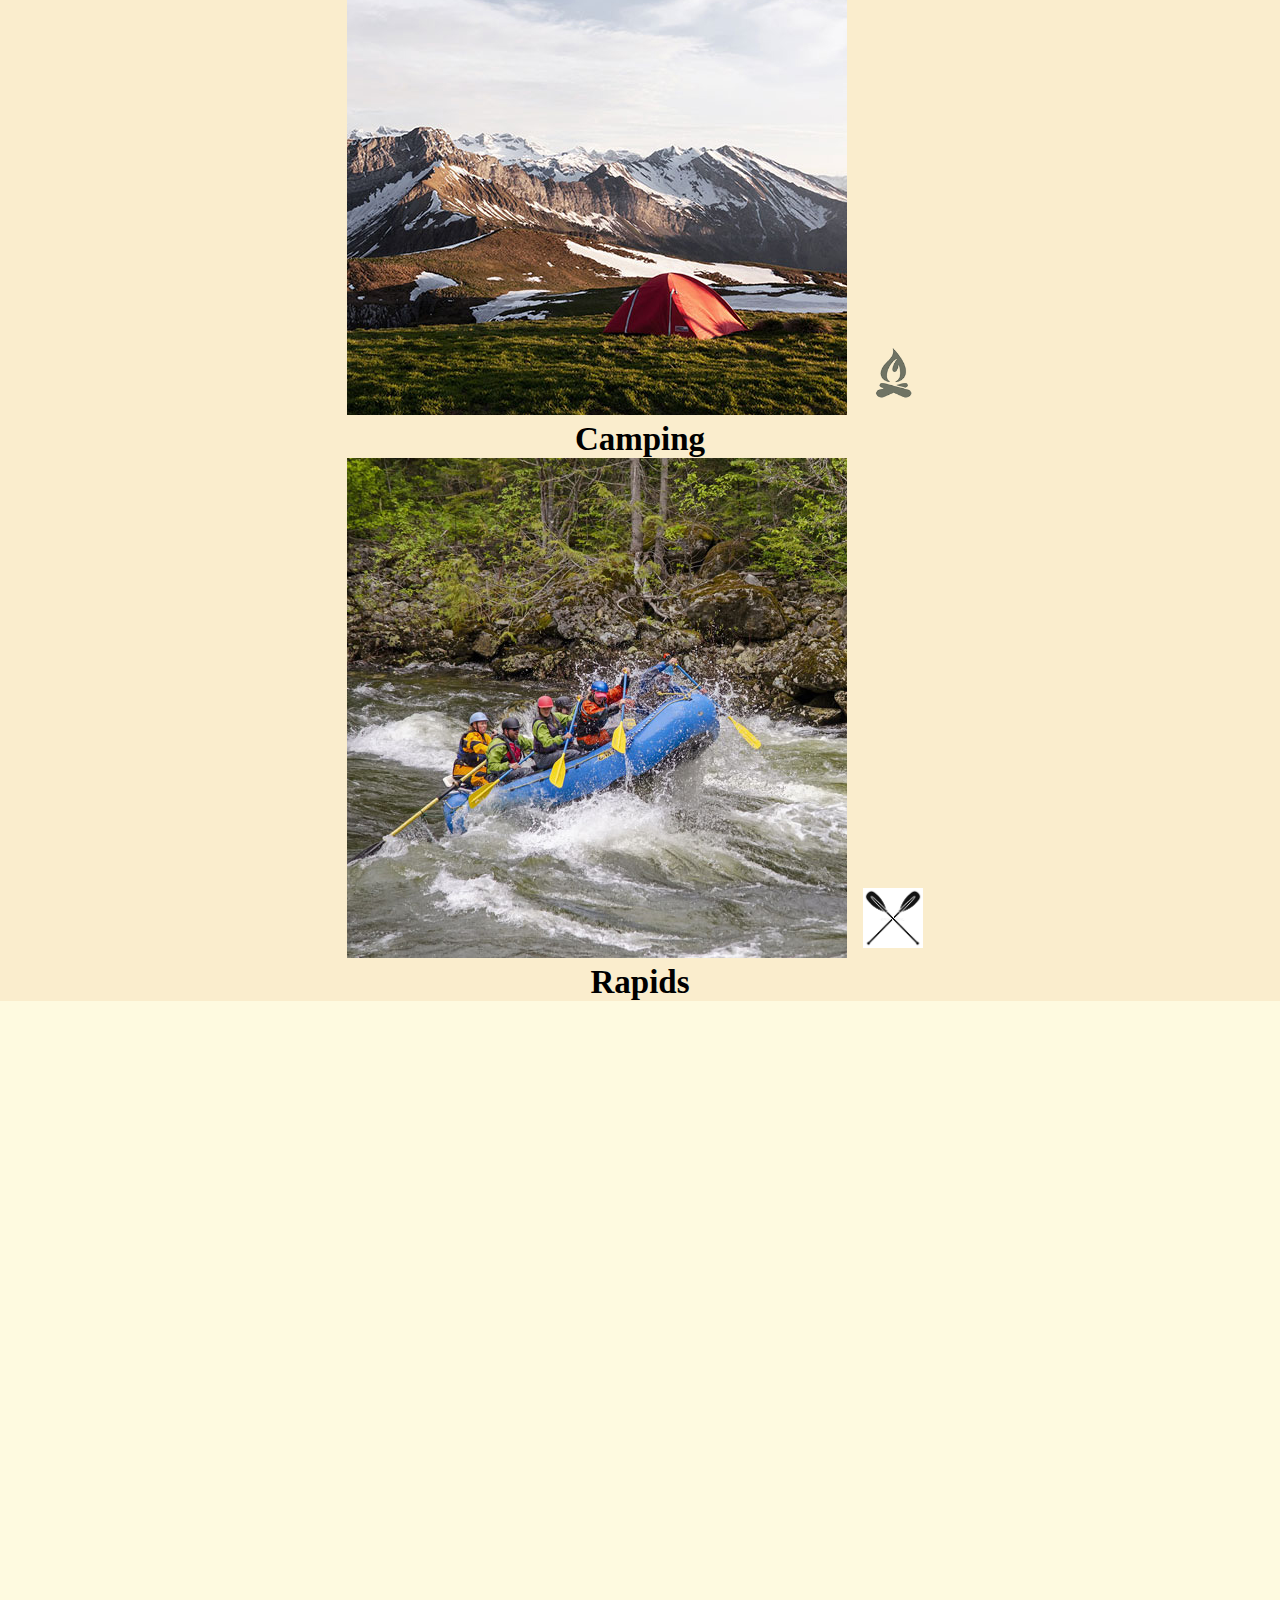
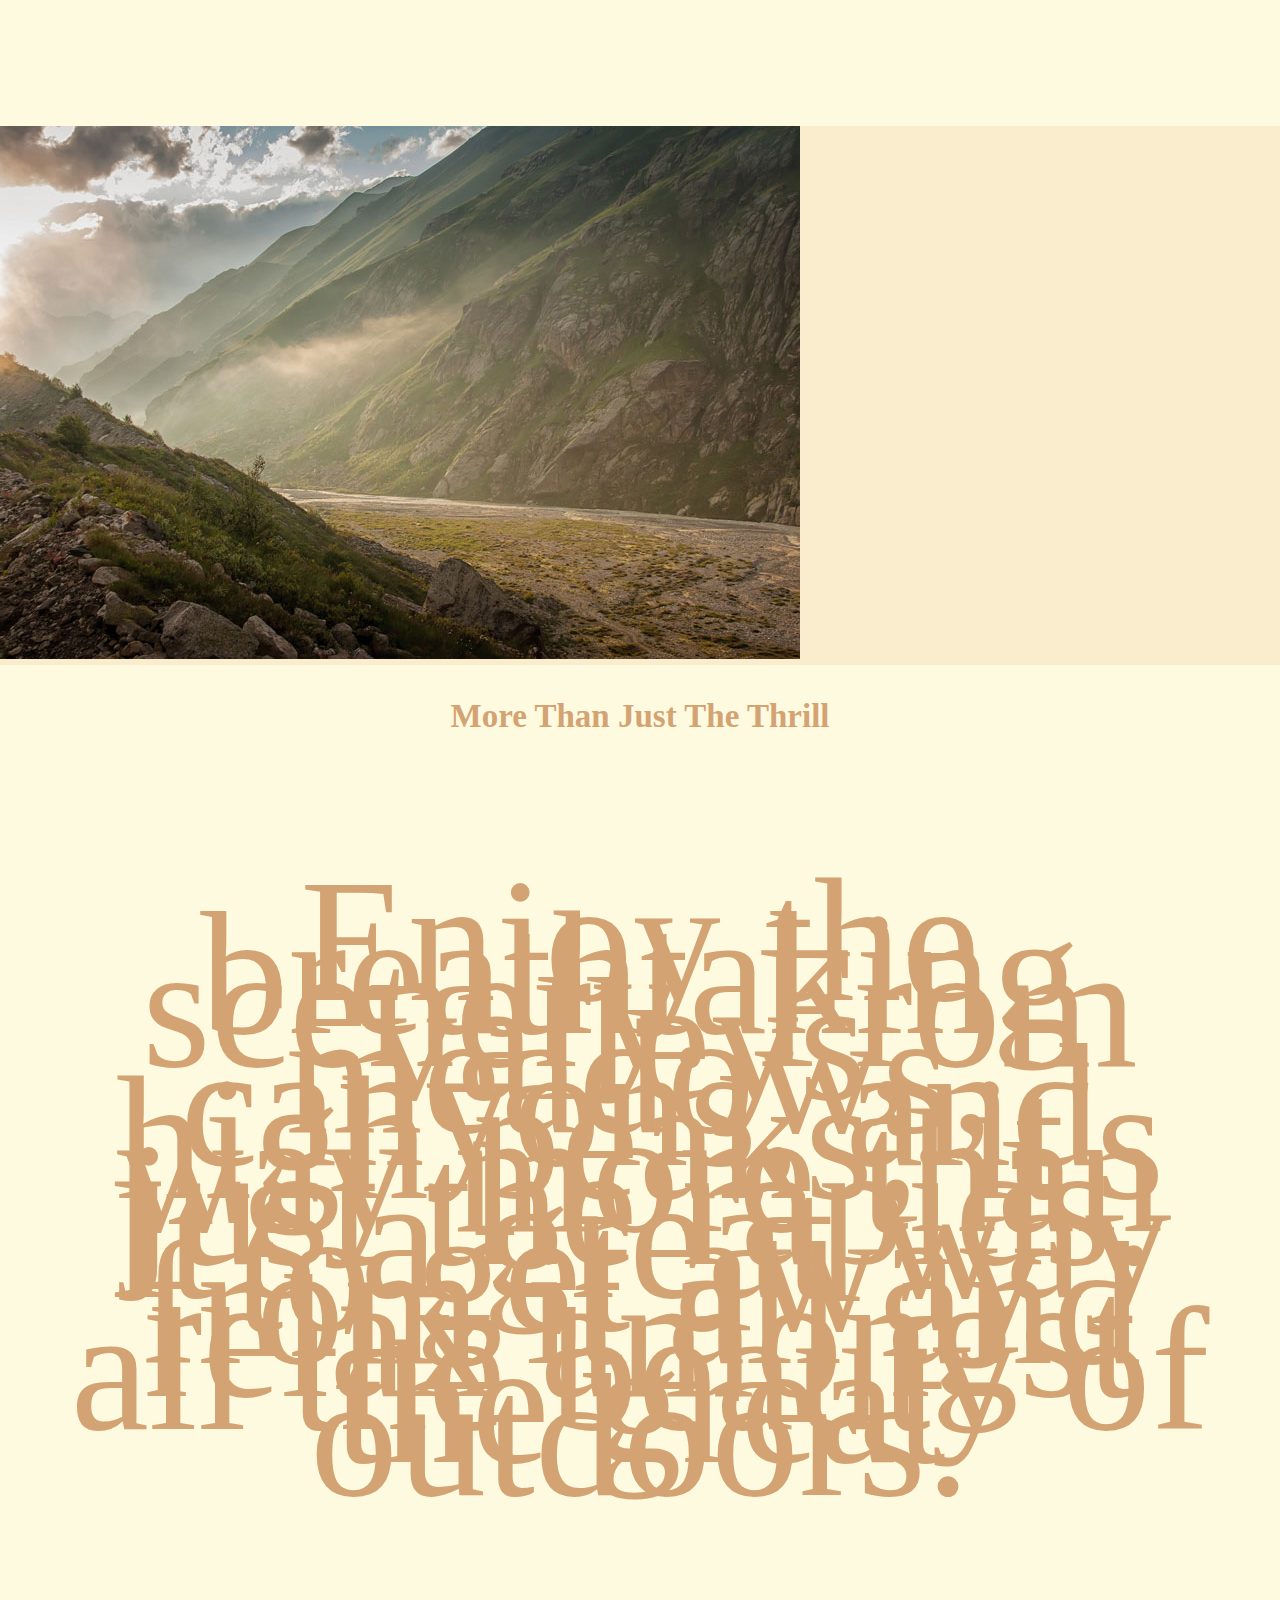
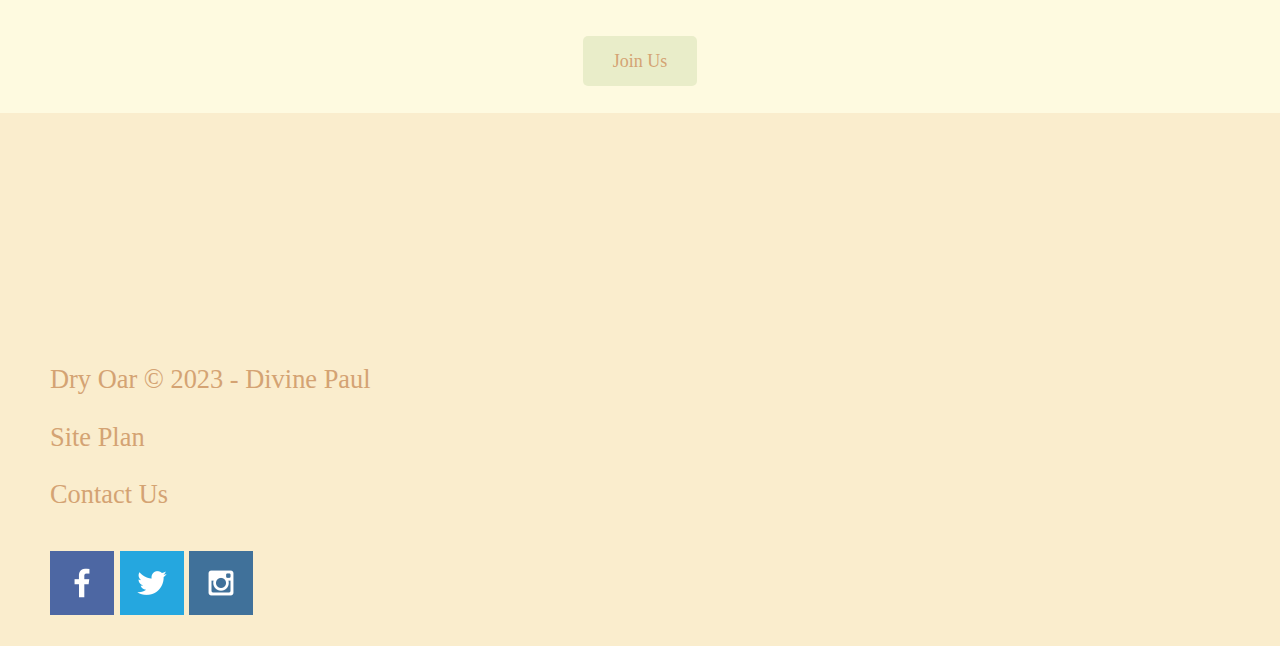
==== commit c9521e0f: "m" ====
--- a/wwr/index.html
+++ b/wwr/index.html
@@ -10,7 +10,7 @@
 <body>
     <div id="content">
         <header>
-            <a id="logo link" href="index.html">
+            <a id="logo_link" href="index.html">
                 <img class="logo" src="images/logo.png" alt="Dry Oar Logo">
             </a>
             <nav>
--- a/wwr/styles/style.css
+++ b/wwr/styles/style.css
@@ -1,3 +1,5 @@
+@import url('https://fonts.googleapis.com/css2?family=Roboto:wght@300&family=Rock+Salt&display=swap');
+
 #content {
     max-width: 1600px;
     margin: 0 auto;
@@ -6,6 +8,7 @@
     text-align: center;
     color: #D4A373;
     text-decoration: none;
+    padding: 35px;
 }
 #hero-msg h1, #hero-msg h4 {
     text-emphasis: center;
@@ -22,6 +25,10 @@
 }
 body {
     background-color: #FEFAE0;
+    font-size: 22px;
+    font-family: 'Rock Salt' Arial, Helvetica, sans-serif;
+    margin: 0;
+    padding: 0;
 }
 header {
     background-color: #FAEDCD;
@@ -34,6 +41,10 @@
     background-color: #E9EDC9;
     color: #D4A373;
     text-decoration: none;
+    font-size: 18px;
+    padding: 15px 30px;
+    margin-top: 50px;
+    border-radius: 5px;
 }
 .book:hover, .join:hover {
     background-color: #D4A373;
@@ -41,24 +52,35 @@
 }
 .msg {
     background-color: #FEFAE0;
+    line-height: 1.5em;
+    padding: 35px;
 }
 footer {
     background-color: #FAEDCD;
 }
 .home-title {
     color: #D4A373;
+    font-family: 'Rock Salt', 'Bradley Hand' sans-serif;
+    font-size: 2em;
+    margin-top: 10px;
 }
 h4 {
     color: #D4A373;
 }
 .msg h2 {
     color: #D4A373;
+    font-family: "Rock Salt" "Bradley Hand" sans-serif;
 }
 .msg p {
     color: #D4A373;
+    font-size: 8em;
+    padding: 15px;
+    padding-bottom: 15px;
 }
 footer {
     color: #D4A373;
+    padding: 25px 50px;
+    margin-top: 200px;
 }
 footer a {
     color: #D4A373;
@@ -73,10 +95,31 @@
 }
 .logo {
     width: 80px;
+    background-color: #D4A373;
 }
 #hero-img {
     width: 100%;
 }
 .icon {
     width: 80px;
+    padding: 10px;
+
 }
+h2 {
+    margin: 0;
+}
+#logo_link {
+    padding-top: 5px;
+}
+footer .social {
+    padding-top: 15px;
+}
+.rivers-card, .camping-card, .rapids-card {
+    margin-top: 200px 0;
+}
+.card-img {
+    border: 10px #D4A373;
+}
+main section img {
+    box-sizing: border-box;
+}